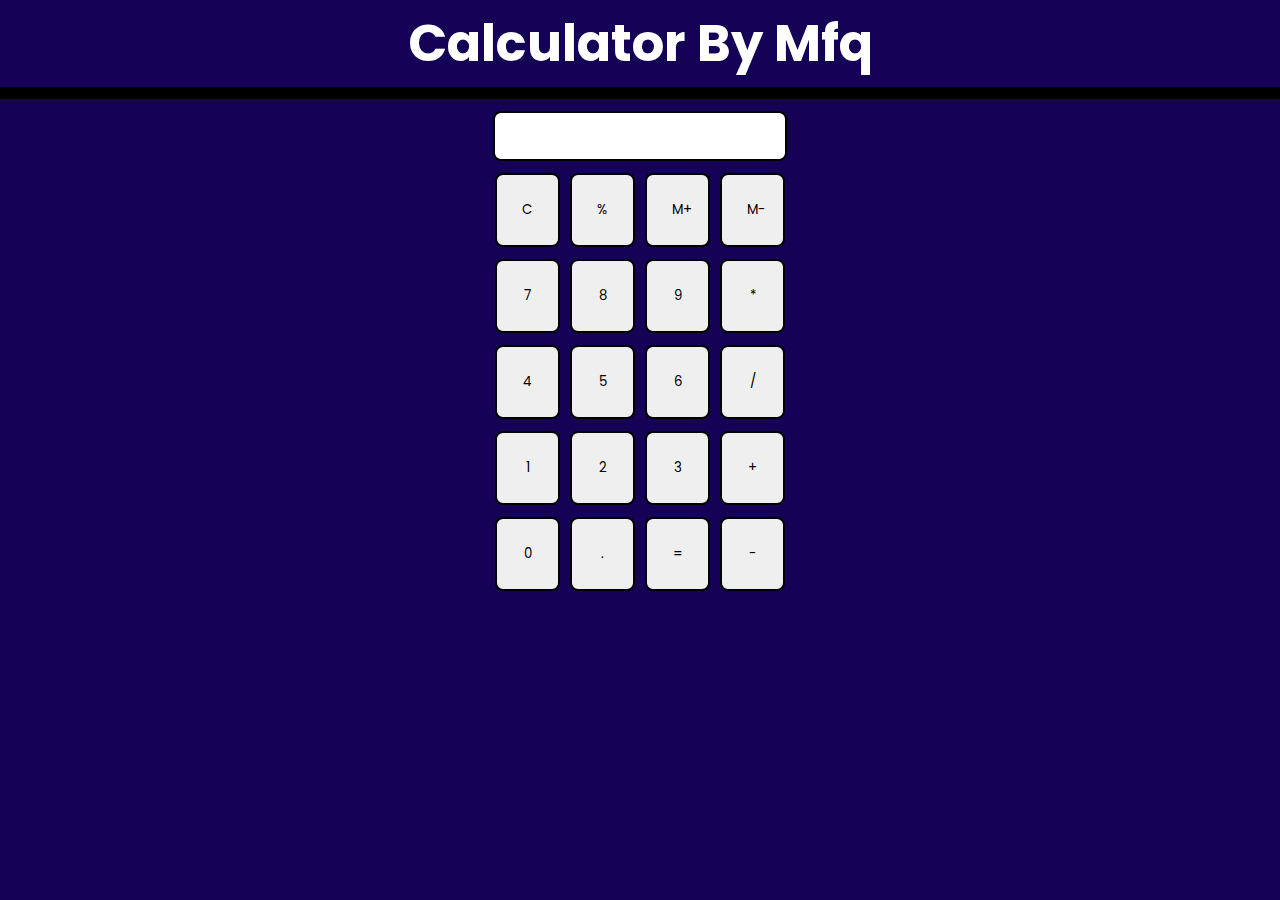
==== index.html @ 09a4e489 "Add files via upload" ====
<!DOCTYPE html>
<html lang="en">

<head>
    <meta charset="UTF-8">
    <meta name="viewport" content="width=device-width, initial-scale=1.0">
    <title>Calcualtor By MFQ</title>
    <link rel="stylesheet" href="style.css">
    <link rel="preconnect" href="https://fonts.googleapis.com">
    <link rel="preconnect" href="https://fonts.gstatic.com" crossorigin>
    <link href="https://fonts.googleapis.com/css2?family=Poppins:wght@400;500;700&display=swap" rel="stylesheet">
    <link rel="shortcut icon" href="favicon.ico" type="image/x-icon">
</head>

<body>
    <h1>Calculator By Mfq</h1>
    <div class="line">
        <p></p>
    </div>
    <div class="container">
        <div class="row">
            <input type="text" name="" id="">
        </div>
        <div class="row">
            <button class="button">C</button>
            <button class="button">%</button>
            <button class="button">M+</button>
            <button class="button">M-</button>
        </div>
        <div class="row">
            <button class="button">7</button>
            <button class="button">8</button>
            <button class="button">9</button>
            <button class="button">*</button>
        </div>
        <div class="row">
            <button class="button">4</button>
            <button class="button">5</button>
            <button class="button">6</button>
            <button class="button">/</button>
        </div>
        <div class="row">
            <button class="button">1</button>
            <button class="button">2</button>
            <button class="button">3</button>
            <button class="button">+</button>
        </div>
        <div class="row">
            <button class="button">0</button>
            <button class="button">.</button>
            <button class="button">=</button>
            <button class="button">-</button>
        </div>
    </div>
    <script src="script.js">

    </script>
</body>

</html>
---- style.css ----
* {
    margin: 0;
    padding: 0;
    font-family: 'Poppins', sans-serif;
}

body {
    background-color: rgb(21, 1, 85);
    color: white;
}

body h1 {
    text-align: center;
    padding: 5px;
    font-size: 3.2rem;

}

.line p {
    background-color: black;
    /* margin: px; */
    height: 0.9vw;
}

.container {
    text-align: center;
}

.row {
    margin: 12px;
}

.row input {
    font-size: 20px;
    padding: 8px 15px;
    border: 2px solid black;
    border-radius: 8px;
    width: 260px;
}

.button {
    width: 65px;
    padding: 25px;
    margin: 0 3px;
    border: 2px solid black;
    border-radius: 8px;
    cursor: pointer;
}
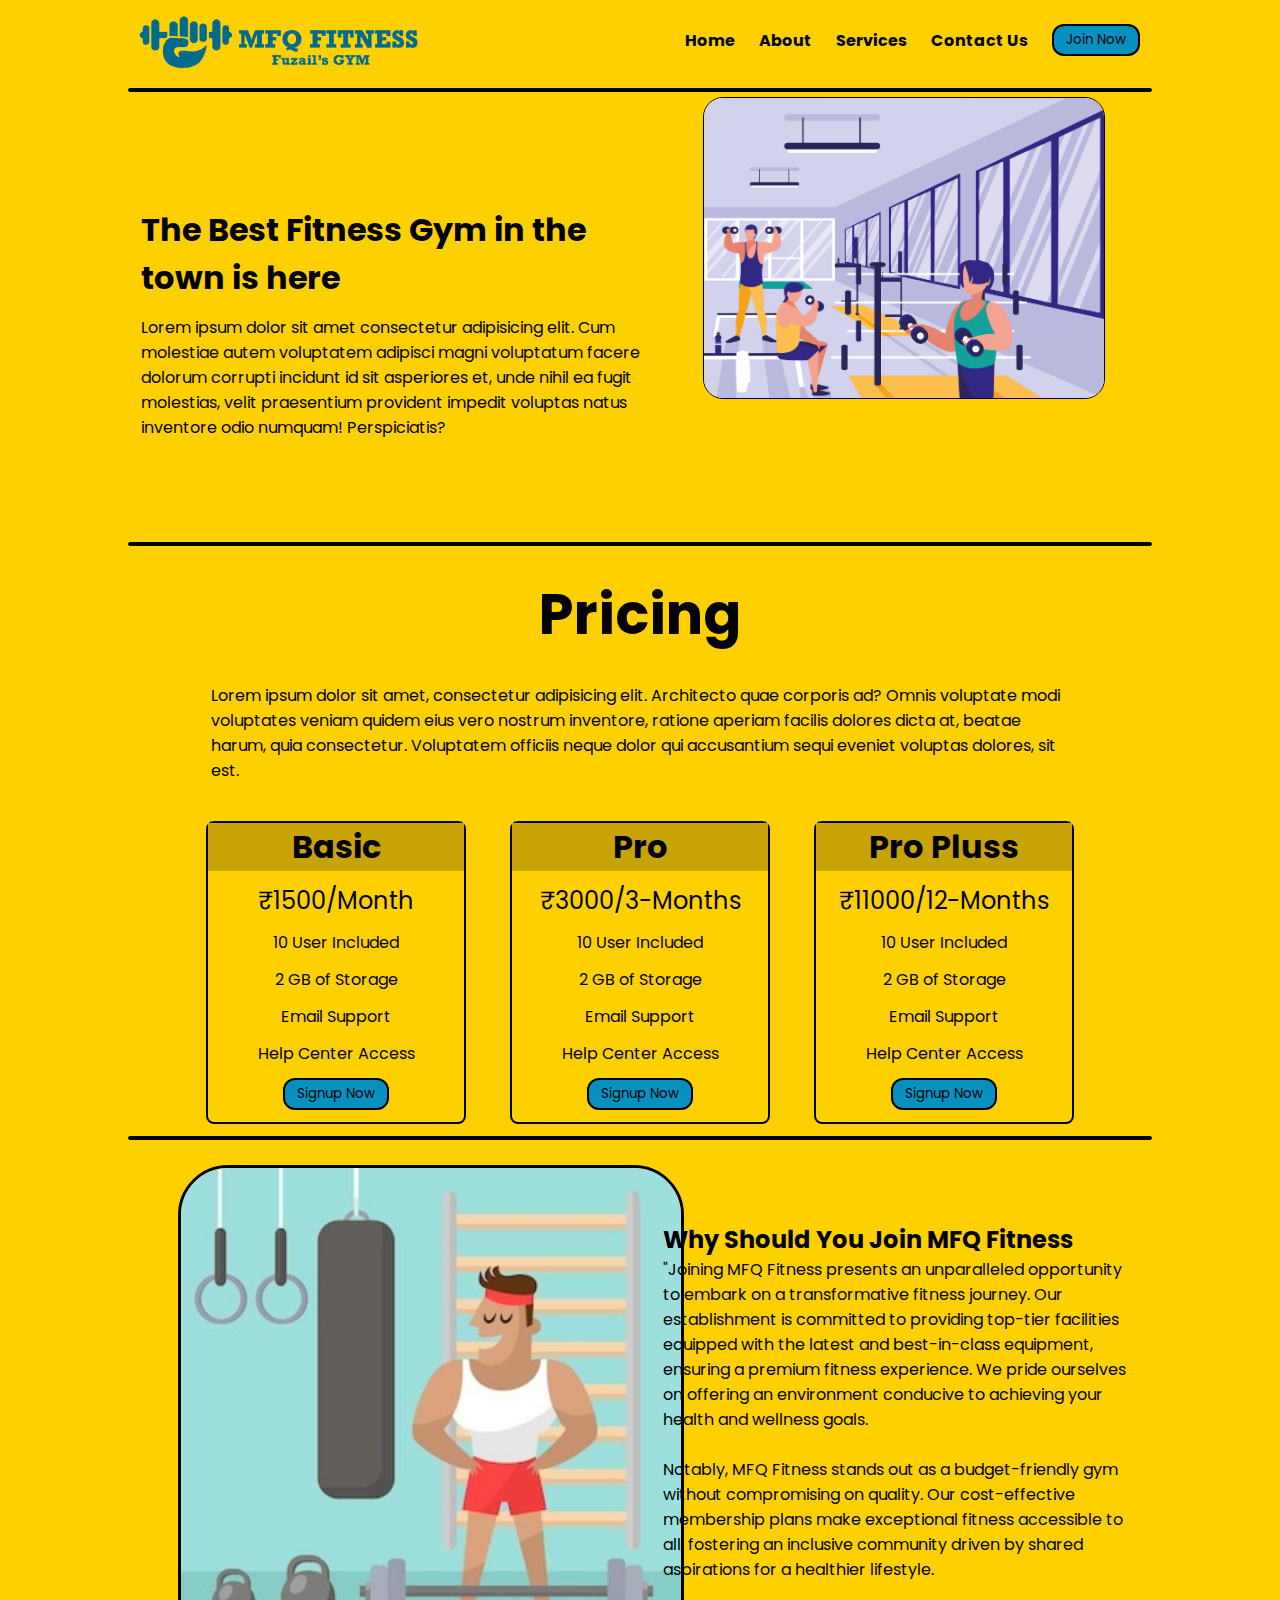
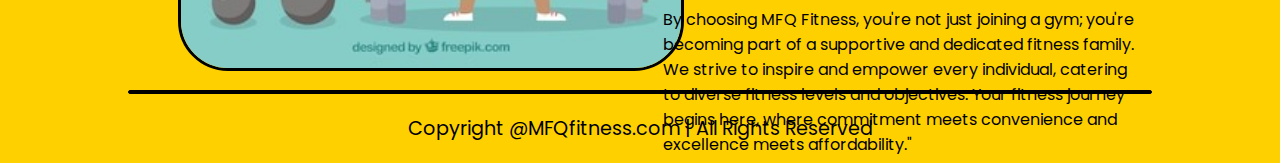
==== commit 0bec0512: "Add files via upload" ====
--- a/index.html
+++ b/index.html
@@ -4,57 +4,128 @@
 <head>
     <meta charset="UTF-8">
     <meta name="viewport" content="width=device-width, initial-scale=1.0">
-    <title>Calcualtor By MFQ</title>
+    <title>Landing Page - By MFQ</title>
+
     <link rel="stylesheet" href="style.css">
-    <link rel="preconnect" href="https://fonts.googleapis.com">
-    <link rel="preconnect" href="https://fonts.gstatic.com" crossorigin>
-    <link href="https://fonts.googleapis.com/css2?family=Poppins:wght@400;500;700&display=swap" rel="stylesheet">
-    <link rel="shortcut icon" href="favicon.ico" type="image/x-icon">
+    <link rel="stylesheet" href="utils.css">
+    <link rel="shortcut icon" href="icons8-gym-96.png" type="image/x-icon">
 </head>
 
 <body>
-    <h1>Calculator By Mfq</h1>
-    <div class="line">
-        <p></p>
+    <div class="container mx-auto">
+        <header>
+            <nav class="flex  justify-between">
+                <div class="logo"><a href="#"><img src="loho.png" alt="Logo" width="300px"></a></div>
+                <ul class="navbar flex items-center">
+                    <li><a href="#">Home</a></li>
+                    <li><a href="about.html">About</a></li>
+                    <li><a href="services.html">Services</a></li>
+                    <li><a href="contact.html">Contact Us</a></li>
+                    <li><button class="btn"><a href="join.html">Join Now</a></button></li>
+                </ul>
+            </nav>
+            <hr>
+        </header>
+        <main class="min-h-screen">
+            <section class="section1">
+                <div class="flex">
+                    <div class="topleft flex justify-center flex-col px-2">
+                        <h1 class="my-1">The Best Fitness Gym in the town is here</h1>
+                        <p>Lorem ipsum dolor sit amet consectetur adipisicing elit. Cum molestiae autem voluptatem
+                            adipisci magni voluptatum facere dolorum corrupti incidunt id sit asperiores et, unde nihil
+                            ea fugit molestias, velit praesentium provident impedit voluptas natus inventore odio
+                            numquam! Perspiciatis?</p>
+                    </div>
+                    <div class="topright">
+                        <img src="gym.jpg" alt="gymimg" id="gymimg" width="400px">
+                    </div>
+                </div>
+            </section>
+            <hr>
+            <section class="section2">
+                <h1 class="text-center my-2">Pricing</h1>
+                <p class="my-2">Lorem ipsum dolor sit amet, consectetur adipisicing elit. Architecto quae corporis ad?
+                    Omnis
+                    voluptate modi voluptates veniam quidem eius vero nostrum inventore, ratione aperiam facilis dolores
+                    dicta at, beatae harum, quia consectetur. Voluptatem officiis neque dolor qui accusantium sequi
+                    eveniet voluptas dolores, sit est.</p>
+                <div class="boxes justify-center flex ">
+                    <div class="box">
+                        <h2>Basic</h2>
+                        <ul>
+                            <li class="highlighted">₹1500/Month</li>
+                            <li>10 User Included</li>
+                            <li>2 GB of Storage</li>
+                            <li>Email Support</li>
+                            <li>Help Center Access</li>
+                            <li><button class="btn"><a href="signup.html">Signup Now</a></button></li>
+                        </ul>
+                    </div>
+                    <div class="box">
+                        <h2>Pro</h2>
+                        <ul>
+                            <li class="highlighted">₹3000/3-Months</li>
+                            <li>10 User Included</li>
+                            <li>2 GB of Storage</li>
+                            <li>Email Support</li>
+                            <li>Help Center Access</li>
+                            <li><button class="btn"><a href="signup.html">Signup Now</a></button></li>
+                        </ul>
+                    </div>
+                    <div class="box">
+                        <h2>Pro Pluss</h2>
+                        <ul>
+                            <li class="highlighted">₹11000/12-Months</li>
+                            <li>10 User Included</li>
+                            <li>2 GB of Storage</li>
+                            <li>Email Support</li>
+                            <li>Help Center Access</li>
+                            <li><button class="btn" id="signup"><a href="signup.html">Signup Now</a></button></li>
+                        </ul>
+                    </div>
+                </div>
+
+            </section>
+            <hr>
+            <section class="section3">
+                <div class="flex">
+                    <div class="topright">
+                        <img src="gym3.jpg" alt="gymimg" id="gymimg3" width="500px">
+                    </div>
+                    <div class="topleft flex justify-center flex-col px-2">
+                        <!-- <h1 class="my-1" id="last">The Best Fitness Gym in the town is here</h1> -->
+                        <p id="last">
+                            <strong>Why Should You Join MFQ Fitness </strong>
+                            <br>
+                            "Joining MFQ Fitness presents an unparalleled opportunity to embark on a transformative
+
+                            fitness journey. Our establishment is committed to providing top-tier facilities equipped
+                            with the latest and best-in-class equipment, ensuring a premium fitness experience. We pride
+                            ourselves on offering an environment conducive to achieving your health and wellness goals.
+                            <br>
+                            <br>
+                            Notably, MFQ Fitness stands out as a budget-friendly gym without compromising on quality.
+                            Our cost-effective membership plans make exceptional fitness accessible to all, fostering an
+                            inclusive community driven by shared aspirations for a healthier lifestyle.
+                            <br>
+                            <br>
+                            By choosing MFQ Fitness, you're not just joining a gym; you're becoming part of a supportive
+                            and dedicated fitness family. We strive to inspire and empower every individual, catering to
+                            diverse fitness levels and objectives. Your fitness journey begins here, where commitment
+                            meets convenience and excellence meets affordability."
+                        </p>
+                    </div>
+
+                </div>
+            </section>
+            <hr>
+        </main>
+        <footer>
+            <p class="justify-center text-center">Copyright @MFQfitness.com | All Rights Reserved</p>
+        </footer>
+
     </div>
-    <div class="container">
-        <div class="row">
-            <input type="text" name="" id="">
-        </div>
-        <div class="row">
-            <button class="button">C</button>
-            <button class="button">%</button>
-            <button class="button">M+</button>
-            <button class="button">M-</button>
-        </div>
-        <div class="row">
-            <button class="button">7</button>
-            <button class="button">8</button>
-            <button class="button">9</button>
-            <button class="button">*</button>
-        </div>
-        <div class="row">
-            <button class="button">4</button>
-            <button class="button">5</button>
-            <button class="button">6</button>
-            <button class="button">/</button>
-        </div>
-        <div class="row">
-            <button class="button">1</button>
-            <button class="button">2</button>
-            <button class="button">3</button>
-            <button class="button">+</button>
-        </div>
-        <div class="row">
-            <button class="button">0</button>
-            <button class="button">.</button>
-            <button class="button">=</button>
-            <button class="button">-</button>
-        </div>
-    </div>
-    <script src="script.js">
 
-    </script>
 </body>
 
 </html>--- a/style.css
+++ b/style.css
@@ -1,48 +1,162 @@
+@import url('https://fonts.googleapis.com/css2?family=Poppins&display=swap');
+
 * {
+
     margin: 0;
     padding: 0;
-    font-family: 'Poppins', sans-serif;
+    font-family: 'Poppins';
 }
 
 body {
-    background-color: rgb(21, 1, 85);
-    color: white;
+    background-color: rgb(255, 208, 0);
 }
 
-body h1 {
-    text-align: center;
-    padding: 5px;
-    font-size: 3.2rem;
+.logo {
+    cursor: pointer;
+}
+
+hr {
+    height: 2px;
+    background-color: black;
+    border: 1px solid black;
+    border-radius: 5px;
+}
+
+.container {
+    max-width: 80vw;
+}
+
+.navbar {
+    display: flex;
+    height: 80px;
+    font-weight: bold;
+}
+
+ul li a {
+    text-decoration: none;
+    color: black;
+}
+
+ul li a:hover {
+    font-size: 1.5rem;
+    cursor: pointer;
+    color: rgb(255, 255, 255);
+    font-weight: 900;
+}
+
+
+img {
+    cursor: pointer;
+}
+
+.navbar li {
+    list-style: none;
+    margin: 0 12px;
+}
+
+.navbar li:hover {
+    font-size: 1.5rem;
+    cursor: pointer;
+    color: rgb(255, 255, 255);
+    font-weight: 900;
+}
+
+.navbar button:hover {
+    font-size: 1.5rem;
+}
+
+.section3 {
+    height: 550px;
+}
+
+/* .section2 h1{
+    height: 11700px; 
+}  */
+
+.topleft {
+    width: 50%;
+    height: 50vh;
+}
+
+.topright {
+    width: 50%;
+    height: 50vh;
+}
+
+/* .section1{
+} */
+
+#gymimg {
+    margin: 5px 0 10px 50px;
+    border-radius: 20px;
+    border: 1px solid black;
+}
+
+#gymimg2 {
+    margin: 25px 0 10px 50px;
+    border-radius: 20px;
+    border: 1px solid black;
+}
+
+#gymimg2:hover {
+    border-radius: 200px;
+    /* border: px solid black; */
+    transition: rotate;
 
 }
 
-.line p {
-    background-color: black;
-    /* margin: px; */
-    height: 0.9vw;
+#gymimg3 {
+    margin: 25px 0 10px 50px;
+    border-radius: 50px;
+    border: 3px solid black;
 }
 
-.container {
+#last {
+    color: rgb(0, 0, 0);
+    margin-top: 250px;
+    margin-left: 10px;
+    /* padding: 100px 0; */
+}
+
+strong {
+    font-size: 1.5rem;
+}
+
+.section2 {
+    padding-left: 83px;
+    padding-right: 83px;
+}
+
+.section2 h1 {
+    font-size: 3.5rem;
+}
+
+.box {
+    margin: 12px 22px;
+    min-width: 20vw;
+    border: 2px solid black;
+    border-radius: 8px;
     text-align: center;
 }
 
-.row {
-    margin: 12px;
+.box ul {
+    list-style-type: none;
 }
 
-.row input {
-    font-size: 20px;
-    padding: 8px 15px;
-    border: 2px solid black;
-    border-radius: 8px;
-    width: 260px;
+.box ul li {
+    margin: 12px 2px;
 }
 
-.button {
-    width: 65px;
-    padding: 25px;
-    margin: 0 3px;
-    border: 2px solid black;
-    border-radius: 8px;
-    cursor: pointer;
+.highlighted {
+    font-size: 1.5rem;
+    font-weight: 400;
+}
+
+.box h2 {
+    font-size: 2rem;
+    background-color: #c7a305;
+}
+footer p{
+    font-size: 1.2rem;
+    padding: 20px;
 }--- a/utils.css
+++ b/utils.css
@@ -0,0 +1,66 @@
+.min-h-screen {
+    min-height: 100vh;
+}
+
+.bg-red {
+    background-color: red;
+}
+
+.mx-auto {
+    margin-left: auto;
+    margin-right: auto;
+}
+
+.flex {
+    display: flex;
+}
+
+.items-center {
+    align-items: center;
+}
+
+.justify-center {
+    justify-content: center;
+}
+
+.justify-between {
+    justify-content: space-between;
+}
+
+.font-bold {
+    font-weight: bolder;
+}
+
+.flex-col {
+    flex-direction: column;
+}
+
+.my-1 {
+    margin-top: 13px;
+    margin-bottom: 13px;
+}
+.my-2 {
+    margin-top: 26px;
+    margin-bottom: 26px;
+}
+
+.px-2 {
+    padding-left: 13px;
+    padding-right: 13px;
+}
+
+.text-blue {
+    color: rgb(29, 88, 214);
+}
+
+.btn {
+    padding: 4px 12px;
+    border: 2px solid rgb(0, 0, 0);
+    border-radius: 12px;
+    color: white;
+    background-color: rgb(5, 145, 192);
+    cursor: pointer;
+}
+.text-center{
+    text-align: center;
+}